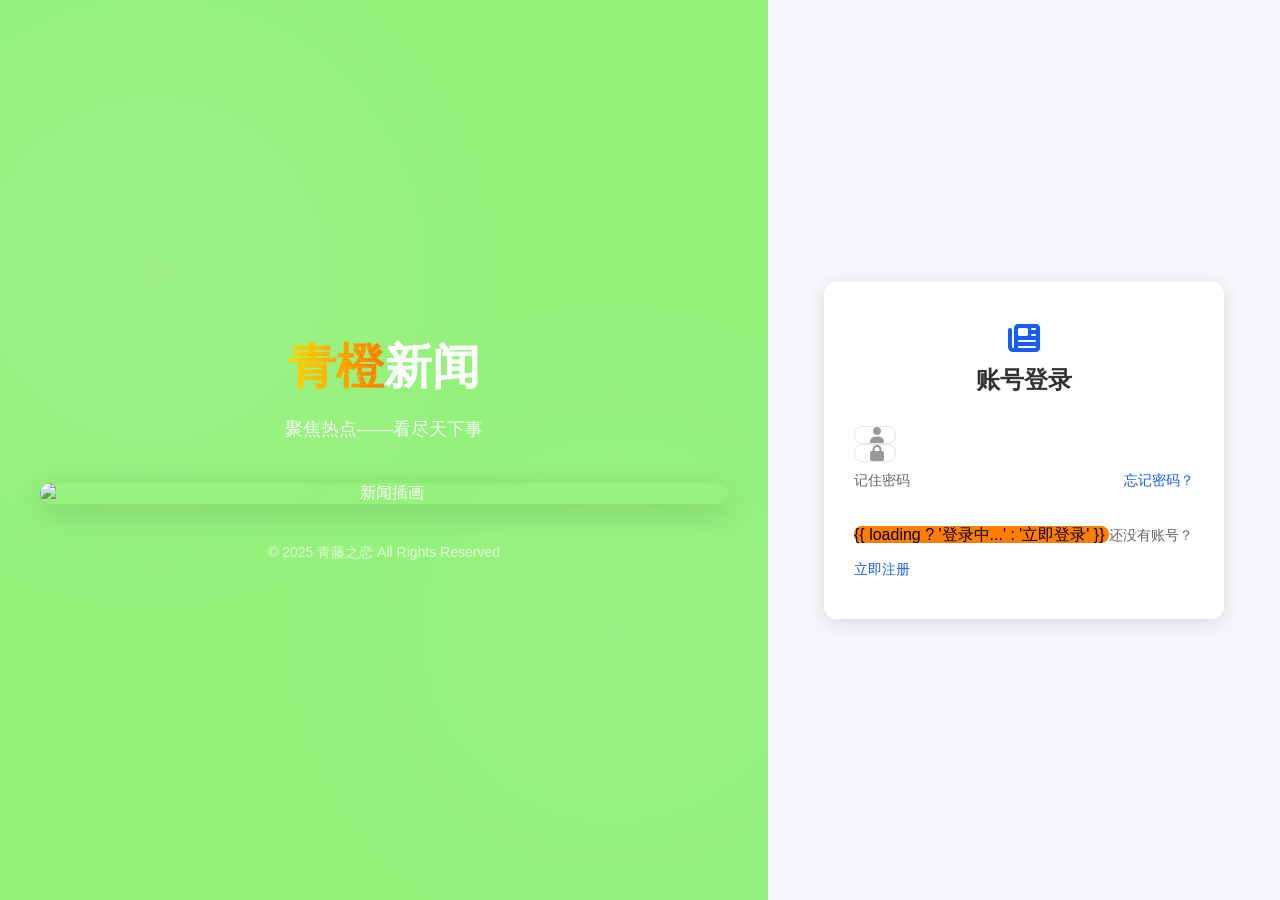
==== src/main/resources/static/login.html @ c017f863 "初始化新闻发布系统课程设计代码" ====
<!DOCTYPE html>
<html lang="zh-CN">
<head>
    <meta charset="UTF-8">
    <meta name="viewport" content="width=device-width, initial-scale=1.0">
    <title>登录 - 新闻网管理系统</title>
    <!-- 引入Element UI -->
    <link rel="stylesheet" href="https://unpkg.com/element-ui/lib/theme-chalk/index.css">
    <!-- 引入Font Awesome图标（用于装饰和功能图标） -->
    <link rel="stylesheet" href="https://cdnjs.cloudflare.com/ajax/libs/font-awesome/6.4.0/css/all.min.css">
    <!-- 公共样式（保留，仅用基础重置） -->
    <link rel="stylesheet" href="css/common.css">
    <!-- 登录页专属样式（全量重写） -->
    <link rel="stylesheet" href="css/login.css">
</head>
<body>
<div id="app" class="login-container">
    <!-- 左侧品牌视觉区 -->
    <div class="brand-section">
        <div class="brand-content">
            <h1 class="brand-title">
                <span class="text-gradient">青橙</span>新闻
            </h1>
            <p class="brand-desc">聚焦热点——看尽天下事</p>
            <!-- 动态插画（使用picsum的新闻相关插画，可替换为本地图） -->
            <div class="brand-illustration">
                <img src="https://img95.699pic.com/desgin_photo/40177/3201_list.jpg" alt="新闻插画" class="illustration-img">
            </div>
            <div class="brand-footer">
                <p>© 2025 青藤之恋 All Rights Reserved</p>
            </div>
        </div>
    </div>

    <!-- 右侧登录功能区 -->
    <div class="login-section">
        <div class="login-card">
            <!-- 登录标题 + 图标 -->
            <div class="login-header">
                <i class="fas fa-newspaper login-icon"></i>
                <h2 class="login-title">账号登录</h2>
            </div>

            <!-- 登录表单（保留原有逻辑，新增记住密码、忘记密码） -->
            <el-form :model="loginForm" :rules="loginRules" ref="loginForm" @submit.native.prevent label-width="0px" class="login-form">
                <el-form-item prop="username">
                    <div class="input-wrapper">
                        <i class="fas fa-user input-icon"></i>
                        <el-input
                                v-model="loginForm.username"
                                placeholder="请输入用户名"
                                ref="usernameInput"
                                class="login-input"
                        ></el-input>
                    </div>
                </el-form-item>

                <el-form-item prop="password">
                    <div class="input-wrapper">
                        <i class="fas fa-lock input-icon"></i>
                        <el-input
                                v-model="loginForm.password"
                                type="password"
                                placeholder="请输入密码"
                                @keyup.enter.native="handleLogin"
                                class="login-input"
                        ></el-input>
                    </div>
                </el-form-item>

                <!-- 记住密码 + 忘记密码 -->
                <div class="login-options">
                    <el-checkbox v-model="loginForm.remember" class="remember-checkbox">记住密码</el-checkbox>
                    <a href="javascript:;" class="forgot-password" @click="forgotPassword">忘记密码？</a>
                </div>

                <el-form-item>
                    <el-button
                            type="primary"
                            @click="handleLogin"
                            :loading="loading"
                            class="login-btn"
                    >
                        {{ loading ? '登录中...' : '立即登录' }}
                    </el-button>
                </el-form-item>

                <!-- 注册链接 -->
                <el-form-item class="register-item">
                    <span>还没有账号？</span>
                    <a href="javascript:;" class="register-link" @click="goToRegister">立即注册</a>
                </el-form-item>
            </el-form>
        </div>
    </div>
</div>

<!-- 原有脚本（保留逻辑，新增表单验证、忘记密码方法） -->
<script src="https://unpkg.com/vue@2/dist/vue.js"></script>
<script src="https://unpkg.com/element-ui/lib/index.js"></script>
<script src="https://unpkg.com/axios/dist/axios.min.js"></script>

<script>
    new Vue({
        el: '#app',
        data: function() {
            return {
                loginForm: {
                    username: '',
                    password: '',
                    remember: false // 新增：记住密码
                },
                loading: false,
                // 新增：表单验证规则
                loginRules: {
                    username: [
                        { required: true, message: '请输入用户名', trigger: 'blur' }
                    ],
                    password: [
                        { required: true, message: '请输入密码', trigger: 'blur' }
                    ]
                }
            }
        },
        methods: {
            handleLogin: function() {
                // 新增：表单验证
                this.$refs.loginForm.validate((valid) => {
                    if (!valid) {
                        return;
                    }

                    var self = this;
                    var username = self.loginForm.username.trim();
                    var password = self.loginForm.password.trim();

                    self.loading = true;

                    axios.post('/login', {
                        username: username,
                        password: password
                    }, {
                        headers: {
                            'Content-Type': 'application/json;charset=UTF-8'
                        }
                    }).then(function(response) {
                        var result = response.data;
                        if (result.code === 200) {
                            var token = result.data;
                            if (!token) {
                                self.$message.error('登录失败：服务器未返回Token');
                                return;
                            }

                            // 存储Token
                            localStorage.setItem('jwt_token', token);

                            // 获取用户信息（含角色）
                            axios.get('/api/user/current', {
                                headers: {
                                    'Authorization': 'Bearer ' + token
                                }
                            }).then(function(userResponse) {
                                var userResult = userResponse.data;
                                if (userResult.code === 200 && userResult.data) {
                                    localStorage.setItem('user_role', userResult.data.role);
                                    localStorage.setItem('username', userResult.data.username);
                                }

                                self.$message.success('登录成功，正在跳转...');
                                setTimeout(function() {
                                    window.location.href = 'index.html';
                                }, 800);
                            }).catch(function() {
                                self.$message.success('登录成功，正在跳转...');
                                setTimeout(function() {
                                    window.location.href = 'index.html';
                                }, 800);
                            });
                        } else {
                            self.$message.error('登录失败：' + (result.msg || '未知错误'));
                        }
                    }).catch(function(error) {
                        var errorMsg = '登录请求失败：';
                        if (error.response && error.response.data) {
                            errorMsg += error.response.data.msg || JSON.stringify(error.response.data);
                        } else {
                            errorMsg += error.message;
                        }
                        self.$message.error(errorMsg);
                    }).finally(function() {
                        self.loading = false;
                    });
                });
            },
            goToRegister: function() {
                location.href = 'register.html';
            },
            // 新增：忘记密码（可扩展弹窗逻辑）
            forgotPassword: function() {
                this.$message.info('忘记密码功能暂未开放，可联系管理员重置');
            }
        },
        mounted: function() {
            this.$refs.usernameInput.focus();
            // 新增：如果本地有记住的用户名，自动填充（简单实现）
            const savedUsername = localStorage.getItem('saved_username');
            if (savedUsername) {
                this.loginForm.username = savedUsername;
                this.loginForm.remember = true;
            }
        },
        watch: {
            // 新增：记住密码时存储用户名
            'loginForm.remember': function(val) {
                if (val && this.loginForm.username) {
                    localStorage.setItem('saved_username', this.loginForm.username);
                } else {
                    localStorage.removeItem('saved_username');
                }
            }
        }
    });
</script>
</body>
</html>
---- src/main/resources/static/css/common.css ----
/* css/common.css - 公共样式 */
* {
    margin: 0;
    padding: 0;
    box-sizing: border-box;
}

body {
    font-family: "Helvetica Neue", Helvetica, "PingFang SC", "Hiragino Sans GB", "Microsoft YaHei", Arial, sans-serif;
    background-color: #f5f5f5;
}

.page-container {
    width: 1200px;
    margin: 0 auto;
    padding: 20px;
    min-height: 100vh;
}

.login-box {
    width: 400px;
    margin: 100px auto;
    background: white;
    padding: 30px;
    border-radius: 8px;
    box-shadow: 0 2px 12px 0 rgba(0, 0, 0, 0.1);
}

.page-title {
    text-align: center;
    margin-bottom: 30px;
    color: #303133;
}

.page-header {
    display: flex;
    justify-content: space-between;
    align-items: center;
    padding: 20px 0;
    border-bottom: 1px solid #e4e7ed;
    margin-bottom: 20px;
}

.page-header h1 {
    color: #303133;
}

.user-info {
    display: flex;
    align-items: center;
    gap: 10px;
}

.content-wrapper {
    background: white;
    padding: 20px;
    border-radius: 4px;
    box-shadow: 0 2px 4px rgba(0, 0, 0, 0.1);
}

.section-title {
    margin-bottom: 20px;
    color: #303133;
}

.search-bar {
    margin-bottom: 20px;
    padding: 15px;
    background: #f5f5f5;
    border-radius: 4px;
}

.pagination-wrapper {
    margin-top: 20px;
    text-align: right;
}

.empty-tip {
    text-align: center;
    color: #909399;
    padding: 40px;
}

/* 首页新闻卡片 */
.news-grid {
    display: grid;
    gap: 20px;
    margin-bottom: 20px;
}

.news-card {
    border: 1px solid #e4e7ed;
    border-radius: 4px;
    padding: 15px;
    cursor: pointer;
    transition: box-shadow 0.3s;
}

.news-card:hover {
    box-shadow: 0 2px 8px rgba(0, 0, 0, 0.1);
}

.news-cover {
    width: 100%;
    max-height: 200px;
    object-fit: cover;
    border-radius: 4px;
    margin-bottom: 10px;
}

.news-title {
    color: #303133;
    margin-bottom: 8px;
}

.news-meta {
    color: #909399;
    font-size: 14px;
}

/* 详情页样式 */
.news-detail {
    line-height: 1.8;
}

.detail-title {
    font-size: 24px;
    color: #303133;
    margin-bottom: 15px;
}

.detail-meta {
    color: #909399;
    margin-bottom: 20px;
    padding-bottom: 15px;
    border-bottom: 1px solid #e4e7ed;
}

.detail-meta span {
    margin-right: 20px;
}

.detail-content {
    font-size: 16px;
    color: #606266;
    white-space: pre-wrap;
}

.news-images {
    margin: 20px 0;
}

.detail-image {
    max-width: 100%;
    margin: 10px 0;
    border-radius: 4px;
}

.loading-tip {
    text-align: center;
    color: #909399;
    padding: 40px;
}

/* 个人中心样式 */
.profile-card {
    padding: 20px;
}

/* 响应式 */
@media screen and (max-width: 1200px) {
    .page-container {
        width: 100%;
    }
}
---- src/main/resources/static/css/login.css ----
/* css/login.css - 登录页专属样式（全量重写，基于分栏布局） */
/* 全局变量：统一色调和尺寸 */
:root {
    --primary-color: #165DFF;
    --primary-light: rgba(22, 93, 255, 0.1);
    --accent-color: #FF7D00;
    --accent-dark: #E87000;
    --text-main: #333333;
    --text-secondary: #666666;
    --text-light: #999999;
    --white: #FFFFFF;
    --bg-light: #F5F7FA;
    --shadow-sm: 0 2px 12px rgba(0, 0, 0, 0.08);
    --shadow-md: 0 4px 20px rgba(0, 0, 0, 0.12);
    --shadow-lg: 0 8px 30px rgba(0, 0, 0, 0.15);
    --radius-sm: 8px;
    --radius-md: 12px;
    --radius-lg: 20px;
    --transition: all 0.3s ease;
}

/* 登录容器：左右分栏布局 */
.login-container {
    display: grid;
    grid-template-columns: 60% 40%;
    height: 100vh;
    width: 100%;
    overflow: hidden;
    background-color: var(--bg-light);
}

/* ========== 左侧品牌视觉区 ========== */
.brand-section {
    background: linear-gradient(135deg, #93f17a 0%, #93f17a 50%, #93f17a 100%);
    background-size: 200% 200%;
    animation: bgFlow 15s ease infinite;
    color: var(--white);
    padding: 40px;
    display: flex;
    align-items: center;
    justify-content: center;
    position: relative;
    overflow: hidden;
}

/* 品牌区背景装饰（动态光点） */
.brand-section::before {
    content: '';
    position: absolute;
    top: 0;
    left: 0;
    width: 100%;
    height: 100%;
    background: radial-gradient(circle at 20% 30%, rgba(255, 255, 255, 0.1) 0%, transparent 40%),
    radial-gradient(circle at 80% 70%, rgba(255, 255, 255, 0.05) 0%, transparent 40%);
    pointer-events: none;
}

.brand-content {
    max-width: 700px;
    width: 100%;
    text-align: center;
    position: relative;
    z-index: 1;
}

/* 品牌标题（渐变色文字） */
.brand-title {
    font-size: 48px;
    font-weight: 700;
    margin-bottom: 20px;
    line-height: 1.2;
}

.text-gradient {
    background: linear-gradient(90deg, #FFD700, #FF7D00);
    -webkit-background-clip: text;
    -webkit-text-fill-color: transparent;
    background-clip: text;
    text-fill-color: transparent;
}

/* 品牌描述 */
.brand-desc {
    font-size: 18px;
    margin-bottom: 40px;
    opacity: 0.9;
    line-height: 1.5;
}

/* 品牌插画（悬浮动画） */
.brand-illustration {
    margin-bottom: 40px;
    border-radius: var(--radius-lg);
    overflow: hidden;
    box-shadow: var(--shadow-lg);
    transform: translateY(0);
    animation: illustrationFloat 6s ease-in-out infinite;
}

.illustration-img {
    width: 100%;
    height: auto;
    display: block;
}

/* 品牌页脚 */
.brand-footer {
    font-size: 14px;
    opacity: 0.7;
}

/* ========== 右侧登录功能区 ========== */
.login-section {
    display: flex;
    align-items: center;
    justify-content: center;
    padding: 40px;
    background-color: var(--bg-light);
}

/* 登录卡片（磨砂玻璃+阴影） */
.login-card {
    width: 100%;
    max-width: 400px;
    background: var(--white);
    border-radius: var(--radius-md);
    padding: 40px 30px;
    box-shadow: var(--shadow-md);
    transition: var(--transition);
}

.login-card:hover {
    box-shadow: var(--shadow-lg);
    transform: translateY(-2px);
}

/* 登录标题 + 图标 */
.login-header {
    text-align: center;
    margin-bottom: 30px;
}

.login-icon {
    font-size: 32px;
    color: var(--primary-color);
    margin-bottom: 10px;
    display: inline-block;
    animation: iconPulse 3s ease-in-out infinite;
}

.login-title {
    font-size: 24px;
    font-weight: 600;
    color: var(--text-main);
}

/* 登录表单 */
.login-form {
    width: 100%;
}

/* 输入框容器（带图标） */
.input-wrapper {
    position: relative;
    width: 100%;
    margin-bottom: 0;
}

.input-icon {
    position: absolute;
    left: 16px;
    top: 50%;
    transform: translateY(-50%);
    color: var(--text-light);
    font-size: 16px;
    z-index: 1;
}

/* 输入框样式 */
.login-input {
    width: 100%;
    height: 50px;
    padding-left: 40px !important; /* 给图标留空间 */
    border-radius: var(--radius-sm) !important;
    border: 1px solid #E5E6EB !important;
    font-size: 14px;
    transition: var(--transition);
}

/* 输入框聚焦样式 */
.el-input__wrapper:focus-within {
    border-color: var(--primary-color) !important;
    box-shadow: 0 0 0 2px var(--primary-light) !important;
    outline: none !important;
}

/* 登录选项（记住密码+忘记密码） */
.login-options {
    display: flex;
    justify-content: space-between;
    align-items: center;
    margin: 10px 0 20px 0;
    font-size: 14px;
}

.remember-checkbox {
    color: var(--text-secondary);
}

.forgot-password {
    color: var(--primary-color);
    text-decoration: none;
    font-size: 14px;
    transition: var(--transition);
}

.forgot-password:hover {
    color: var(--accent-color);
    text-decoration: underline;
}

/* 登录按钮 */
.login-btn {
    width: 100%;
    height: 50px;
    line-height: 50px;
    padding: 0;
    border-radius: var(--radius-sm) !important;
    background-color: var(--accent-color) !important;
    border: none !important;
    font-size: 16px;
    font-weight: 500;
    transition: var(--transition);
}

.login-btn:not(.is-loading):hover {
    background-color: var(--accent-dark) !important;
    transform: scale(1.02);
    box-shadow: 0 4px 12px rgba(255, 125, 0, 0.2);
}

.login-btn:not(.is-loading):active {
    transform: scale(0.98);
    box-shadow: none;
}

/* 注册链接 */
.register-item {
    text-align: center;
    margin-top: 20px;
    font-size: 14px;
    color: var(--text-secondary);
}

.register-link {
    color: var(--primary-color);
    text-decoration: none;
    transition: var(--transition);
}

.register-link:hover {
    color: var(--accent-color);
    text-decoration: underline;
}

/* ========== 动画关键帧 ========== */
/* 背景流动动画 */
@keyframes bgFlow {
    0% {
        background-position: 0% 50%;
    }
    50% {
        background-position: 100% 50%;
    }
    100% {
        background-position: 0% 50%;
    }
}

/* 插画悬浮动画 */
@keyframes illustrationFloat {
    0% {
        transform: translateY(0);
    }
    50% {
        transform: translateY(-10px);
    }
    100% {
        transform: translateY(0);
    }
}

/* 图标脉冲动画 */
@keyframes iconPulse {
    0% {
        transform: scale(1);
        opacity: 1;
    }
    50% {
        transform: scale(1.1);
        opacity: 0.8;
    }
    100% {
        transform: scale(1);
        opacity: 1;
    }
}

/* ========== 响应式适配（移动端/平板） ========== */
@media screen and (max-width: 1024px) {
    .login-container {
        grid-template-columns: 50% 50%;
    }

    .brand-title {
        font-size: 36px;
    }
}

@media screen and (max-width: 768px) {
    /* 移动端切换为上下布局 */
    .login-container {
        grid-template-columns: 100%;
        grid-template-rows: 30% 70%;
        height: auto;
        min-height: 100vh;
    }

    .brand-section {
        padding: 20px;
    }

    .brand-illustration {
        display: none; /* 移动端隐藏插画，节省空间 */
    }

    .brand-title {
        font-size: 28px;
    }

    .brand-desc {
        font-size: 14px;
        margin-bottom: 20px;
    }

    .login-section {
        padding: 20px;
    }

    .login-card {
        padding: 30px 20px;
    }
}

/* 覆盖common.css的冲突样式（仅登录页生效） */
.login-container .page-container {
    width: 100%;
    padding: 0;
    min-height: auto;
}

.login-container .login-box {
    all: unset; /* 重置common.css的login-box样式 */
}
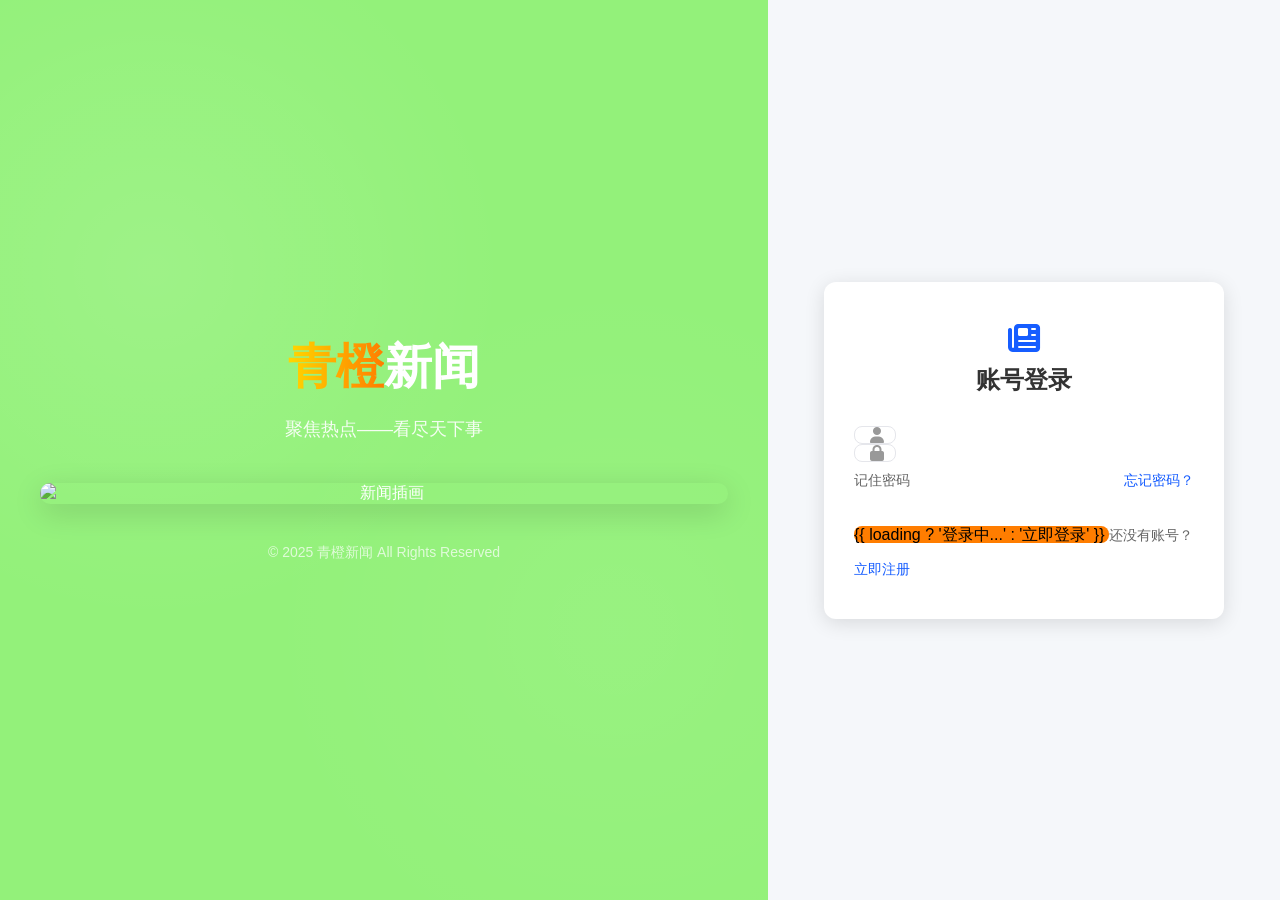
==== commit da9f6a15: "feat：完成帖子楼中楼评论查询、新增功能、逻辑删除" ====
--- a/src/main/resources/static/login.html
+++ b/src/main/resources/static/login.html
@@ -24,10 +24,10 @@
             <p class="brand-desc">聚焦热点——看尽天下事</p>
             <!-- 动态插画（使用picsum的新闻相关插画，可替换为本地图） -->
             <div class="brand-illustration">
-                <img src="https://img95.699pic.com/desgin_photo/40177/3201_list.jpg" alt="新闻插画" class="illustration-img">
+                <img src="https://static-cse.canva.cn/blob/309765/60.png" alt="新闻插画" class="illustration-img">
             </div>
             <div class="brand-footer">
-                <p>© 2025 青藤之恋 All Rights Reserved</p>
+                <p>© 2025 青橙新闻 All Rights Reserved</p>
             </div>
         </div>
     </div>
